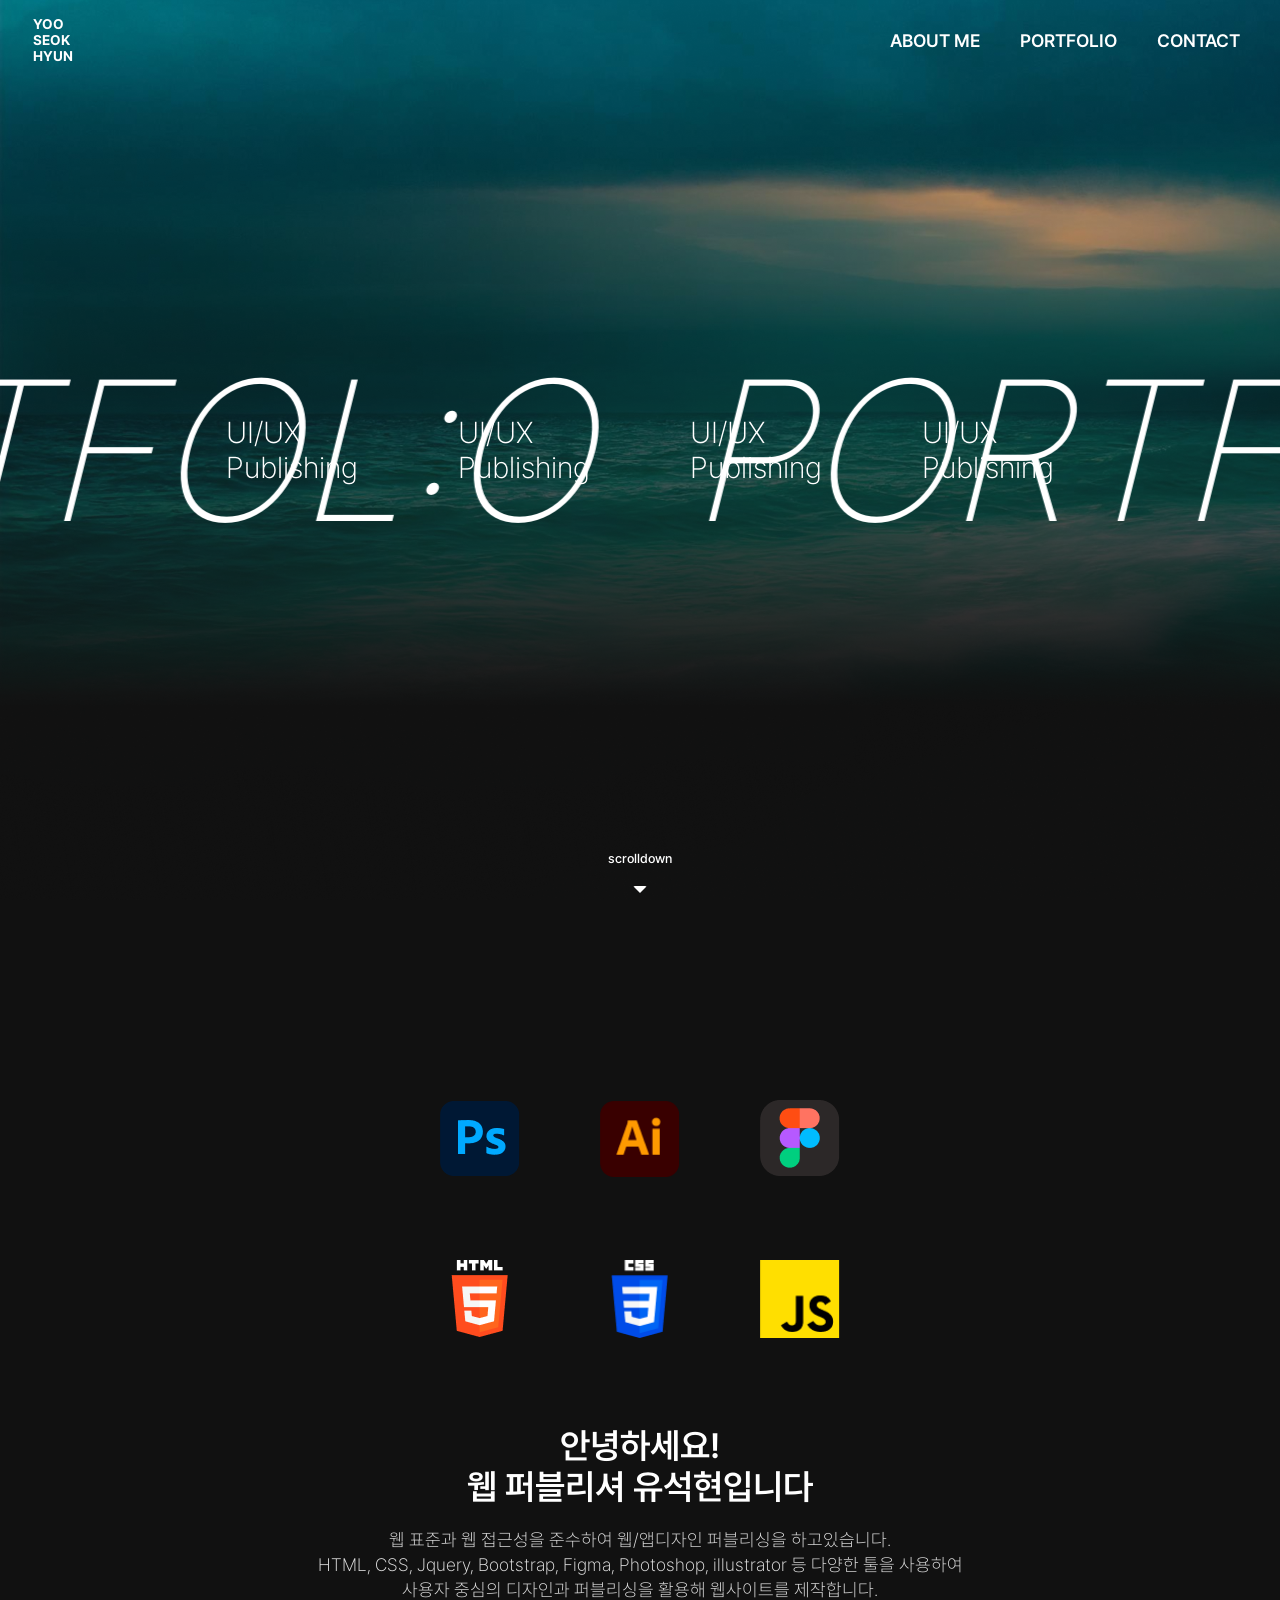
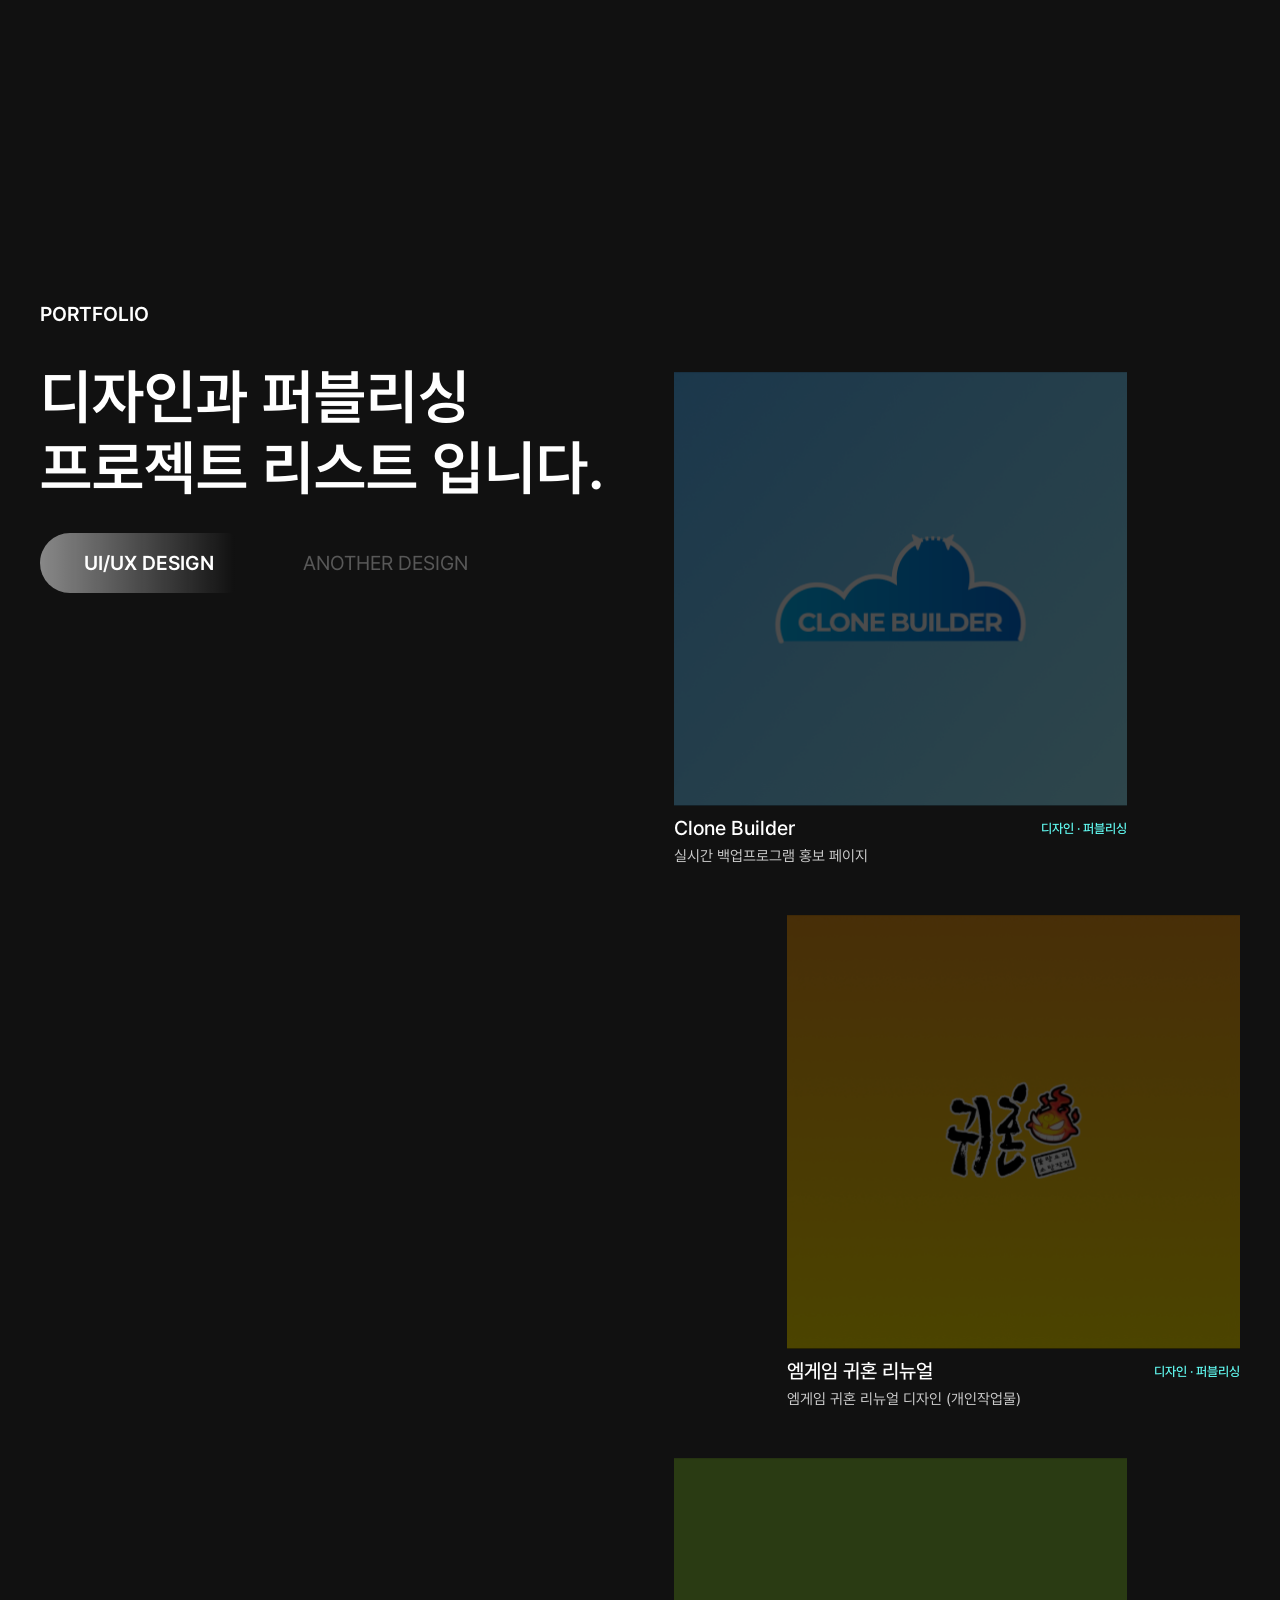
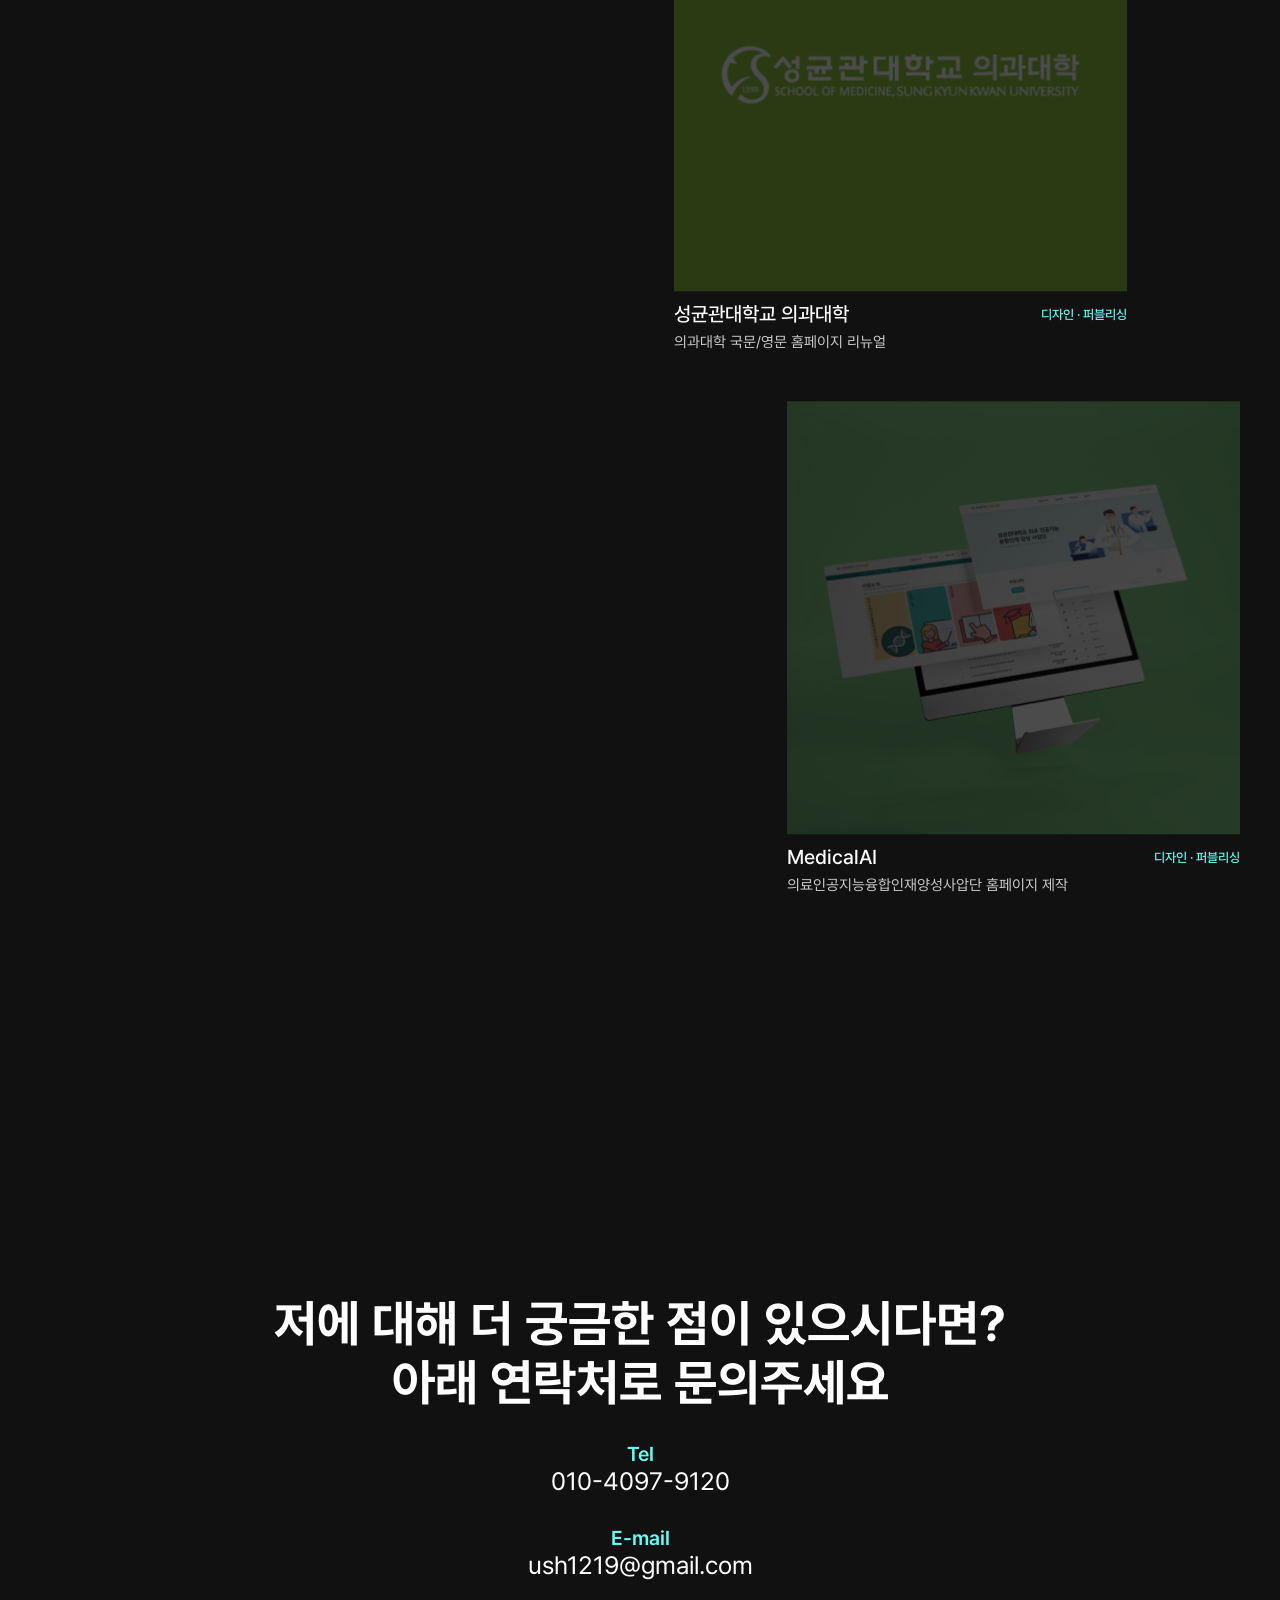
==== index.html @ 0b68a2ee "Add files via upload" ====
<!DOCTYPE html>
<html lang="ko">
    <head>
        <meta charset="UTF-8">
        <meta name="viewport" content="width=device-width, initial-scale=1.0">
        <title>YOO SEOK HYUN PORTFOLIO</title>
        <link rel="stylesheet" href="./css/common.css">
        <link rel="stylesheet" href="./css/style.css">
        <link rel="stylesheet" href="./css/aos.css">
    
    </head>
    <body>
        <header id="header">
            <div class="container">
                <div class="logo">
                    <a href="#mainCon">
                        <h1>YOO SEOK HYUN</h1>
                    </a>
                </div>
                <ul>
                    <li>
                        <a href="#aboutme">ABOUT ME</a>
                    </li>
                    <li>
                        <a href="#project">PORTFOLIO</a>
                    </li>
                    <li>
                        <a href="">CONTACT</a>
                    </li>
                </ul>
            </div>
        </header>
        <div id="mainWrap">
            <div id="mainCon">
                <div class="mainTxt">
                    <h1>PORTFOL:O</h1>
                    <h1>PORTFOL:O</h1>
                    <h1>PORTFOL:O</h1>
                    <h1>PORTFOL:O</h1>
                </div>
                <div class="mainTxt_sub">
                    <h1>UI/UX Publishing</h1>
                    <h1>UI/UX Publishing</h1>
                    <h1>UI/UX Publishing</h1>
                    <h1>UI/UX Publishing</h1>
                </div>
                <div class="container">
                    <div class="scrolldown">
                        <span>scrolldown</span>
                        <i></i>
                    </div>
                </div>
            </div>
            <div id="aboutme">
                <div class="container">
                    <ul class="aboutImg" data-aos="fade-down" data-aos-duration="2000">
                        <li><img src="./img/photoshop.png" alt=""></li>
                        <li><img src="./img/illustrator.png" alt=""></li>
                        <li><img src="./img/figma.png" alt=""></li>
                        <li><img src="./img/html5.png" alt=""></li>
                        <li><img src="./img/css3.png" alt=""></li>
                        <li><img src="./img/js.png" alt=""></li>
                    </ul>
                    <div class="titlebox" data-aos="fade-down" data-aos-duration="1000">
                        <h1>안녕하세요!
                            <br>
                            웹 퍼블리셔 유석현입니다
                        </h1>
                        <p>웹 표준과 웹 접근성을 준수하여 웹/앱디자인 퍼블리싱을 하고있습니다.
                            <br>
                            HTML, CSS, Jquery, Bootstrap, Figma, Photoshop, illustrator 등 다양한 툴을 사용하여
                            <br>
                            사용자 중심의 디자인과 퍼블리싱을 활용해 웹사이트를 제작합니다.
                        </p>
                    </div>
                </div>
            </div>
            <div id="project">
                <div class="container">
                    <div class="titlebox">
                        <span>PORTFOLIO</span>
                        <h1>디자인과 퍼블리싱
                            <br>
                            프로젝트 리스트 입니다.</h1>
                        <div class="btn-wrap">
                            <a href="" class="btn active">UI/UX DESIGN</a>
                            <a href="" class="btn">Another DESIGN</a>
                        </div>
                    </div>
                    <ul class="prolist">
                        <li data-aos="fade-down" data-aos-duration="1000">
                            <a
                                href="https://www.cytoacademy.or.kr/clonebuilder/static/index.html"
                                target="_blank">
                                <div class="imgBox">
                                    <span>자세히보기</span>
                                    <img src="./img/pro_01.png" alt="">
                                </div>
                                <div class="txt">
                                    <h2>Clone Builder
                                        <span>디자인 · 퍼블리싱</span>
                                    </h2>
                                    <p>실시간 백업프로그램 홍보 페이지</p>
                                </div>
                            </a>
                        </li>
                        <li data-aos="fade-down" data-aos-duration="1500">
                            <a href="">
                                <div class="imgBox">
                                    <span>자세히보기</span>
                                    <img src="./img/pro_02.png" alt="">
                                </div>
                                <div class="txt">
                                    <h2>엠게임 귀혼 리뉴얼
                                        <span>디자인 · 퍼블리싱</span>
                                    </h2>
                                    <p>엠게임 귀혼 리뉴얼 디자인 (개인작업물)</p>
                                </div>
                            </a>
                        </li>
                        <li data-aos="fade-down" data-aos-duration="2000">
                            <a href="https://www.skkumed.ac.kr/v2/" target="_blank">
                                <div class="imgBox">
                                    <span>자세히보기</span>
                                    <img src="./img/pro_03.png" alt="">
                                </div>
                                <div class="txt">
                                    <h2>성균관대학교 의과대학
                                        <span>디자인 · 퍼블리싱</span>
                                    </h2>
                                    <p>의과대학 국문/영문 홈페이지 리뉴얼</p>
                                </div>
                            </a>
                        </li>
                        <li data-aos="fade-down" data-aos-duration="1000">
                            <a href="https://medicalai.skkumed.ac.kr/" target="_blank">
                                <div class="imgBox">
                                    <span>자세히보기</span>
                                    <img src="./img/pro_04.png" alt="">
                                </div>
                                <div class="txt">
                                    <h2>MedicalAI<span>디자인 · 퍼블리싱</span>
                                    </h2>
                                    <p>의료인공지능융합인재양성사압단 홈페이지 제작</p>
                                </div>
                            </a>
                        </li>
                    </ul>
                </div>
            </div>
            <div id="conatct">
                <div class="container">
                    <h1>저에 대해 더 궁금한 점이 있으시다면?
                        <br>
                        <span>아래 연락처로 문의주세요</span>
                    </h1>
                    <ul>
                        <li>
                            <span>Tel</span>
                            <a href="tel:010-4097-9120">010-4097-9120</a>
                        </li>
                        <li>
                            <span>E-mail</span>
                            <a href="mailto:ush1219@gmail.com">ush1219@gmail.com</a>
                        </li>
                    </ul>
                </div>
            </div>
        </div>
        <footer id="footer"></footer>

        <script src="./js/jquery.js"></script>
        <script src="./js/swiper.js"></script>
        <script src="./js/aos.js"></script>
        <script>
            AOS.init();
        </script>
    </body>
</html>
---- css/common.css ----
@charset "UTF-8";
@import "pretendard.css";
/* 초기화 */
* {
  margin: 0;
  padding: 0;
  box-sizing: border-box;
}

html{
  font-size: 62.5%;
}

body {
  font-family: "Pretendard";
  width: 100%;
  height: 100%;
  background-color: #111;
}

a {
  text-decoration: none;
  color: #fff;
}

ul, ol, li {
  list-style: none;
}

img{
  max-width: 100%;
  vertical-align: top;
}

input {
  -webkit-appearance: none;
  -moz-appearance: none;
  appearance: none;
  outline: none;
  border: none;
  font-family: "Pretendard";
}

button {
  background: inherit;
  border: none;
  box-shadow: none;
  border-radius: 0;
  padding: 0;
  overflow: visible;
  cursor: pointer;
  font-family: "Pretendard";
}

table {
  border-collapse: collapse;
  border-spacing: 0;
  width: 100%;
}
---- css/style.css ----
html {
    scroll-behavior: smooth;
}
.container {
    max-width: 1400px;
    width: 100%;
    margin: 0 auto;
}
#header {
    position: fixed;
    width: 100%;
    top: 0;
    z-index: 9999;
}
#header .container {
    height: 80px;
    display: flex;
    align-items: center;
    justify-content: space-between;
}
.logo {
    width: 60px;
    margin-left: -7px;
    font-size: 7px;
}

#header ul {
    display: flex;
    align-items: center;
    gap: 40px;
}
#header ul li a {
    font-size: 18px;
    font-weight: 600;
}
#mainCon {
    padding-top: 150px;
    background-attachment: fixed;
    background: url("../img/mainBG.png");
    height: 100vh;
    position: relative;
    overflow: hidden;
}
#mainCon .mainTxt,
.mainTxt_sub {
    display: flex;
    align-items: center;
    justify-content: flex-start;
    overflow: hidden;
    position: absolute;
    top: 50%;
    left: 50%;
    transform: translate(-50%,-50%);
    gap: 100px;
}
#mainCon .mainTxt h1 {
    text-transform: uppercase;
    will-change: transform;
    transform: translateX(0);
    white-space: nowrap;
    -webkit-animation: marquee 24s linear infinite;
    animation: marquee 24s linear infinite;
    font-size: 20rem;
    font-weight: 100;
    color: #fff;
    font-style: italic;
}

@-webkit-keyframes marquee {
    0% {
        transform: translateX(0);
    }
    100% {
        transform: translateX(-100%);
    }
}
@keyframes marquee {
    0% {
        transform: translateX(0);
    }
    100% {
        transform: translateX(-100%);
    }
}

.mainTxt_sub h1 {
    font-size: 3rem;
    color: #fff;
    font-weight: 200;
}

#mainCon .imgBox {
    width: 50%;
    margin: 180px auto 0;
    height: 400px;
    background-color: #2c2c2c;
    border-radius: 10px;
}

.scrolldown {
    position: absolute;
    bottom: 0;
    left: 50%;
    transform: translateX(-50%);
    display: flex;
    align-items: center;
    justify-content: center;
    flex-direction: column;
    color: #fff;
    font-weight: 500;
    font-size: 1.3rem;
    margin-top: 30px;
}
.scrolldown i {
    width: 0;
    height: 0;
    border-bottom: 7px solid transparent;
    border-top: 7px solid #fff;
    border-left: 7px solid transparent;
    border-right: 7px solid transparent;
    border-radius: 2px;
    display: block;
    animation: bounce 0.6s 0.1s cubic-bezier(0, 0, 0.18, 0.99) infinite alternate;
    transition: 0.3s;
    transform: translateY(0);
    margin-top: 20px;
}

@keyframes bounce {
    to {
        transform: translateY(-10px);
    }
}

#aboutme {
    padding-top: 200px;
    padding-bottom: 150px;
    position: relative;
    /* background: url("./img/marqueeImg.png");
                background-position: 100% calc(10vh + 0.5vw + 15rem);
                background-repeat: repeat-x;
                background-size: 50% auto;
                background-attachment: fixed;
                animation: ani1 30s linear infinite; */
    width: 100%;
    height: 100%;
}
#aboutme .container {
    display: flex;
    flex-direction: column;
    align-items: center;
    justify-content: space-between;
}
#aboutme .titlebox h1,
#aboutme .titlebox p {
    text-align: center;
}
#aboutme .titlebox h1 {
    font-size: 3.5rem;
}
/* @keyframes ani1 {
                100% {
                    background-position: -100% calc(10vh + 0.5vw + 15rem);
                }
            } */
.titlebox {
    color: #fff;
}
.titlebox span {
    font-size: 2rem;
    font-weight: 600;
}
.titlebox h1 {
    font-size: 6rem;
    font-weight: 600;
    margin-top: 35px;
}
.titlebox p {
    font-size: 1.8rem;
    font-weight: 200;
    color: #dfdfdf;
    margin-top: 20px;
    line-height: 25px;
}
.aboutImg {
    display: grid;
    grid-template-columns: repeat(3, 1fr);
    gap: 80px;
    margin-bottom: 50px;
}
.aboutImg li {
    width: 80px;
    height: 80px;
}
.aboutImg li img {
    width: 100%;
}

#project {
    padding: 150px 0;
}
#project .container {
    display: flex;
    align-items: flex-start;
}
#project .container .titlebox {
    position: sticky;
    align-self: flex-start;
    top: 100px;
}
.prolist {
    display: flex;
    flex-direction: column;
    align-items: flex-start;
    justify-content: space-between;
    margin-top: 70px;
    gap: 50px 20px;
    margin-left: 70px;
    flex: 1;
}
.prolist li:nth-child(even) {
    margin-left: auto;
}
.prolist li a {
    display: block;
}

.prolist li a .imgBox {
    width: 453px;
    height: 434px;
    position: relative;
    overflow: hidden;
}
.prolist li a .imgBox::before {
    content: '';
    position: absolute;
    width: 100%;
    height: 100%;
    top: 0;
    left: 0;
    background-color: rgba(0,0,0,.7);
    z-index: 1;
    transition: 0.3s;
}
.prolist li a .imgBox img {
    object-fit: cover;
    height: 100%;
}
.prolist li a .imgBox span {
    background-color: #222;
    width: 180px;
    height: 45px;
    position: absolute;
    top: 0;
    right: 0;
    z-index: 2;
    font-size: 1.5rem;
    text-align: center;
    line-height: 45px;
    transition: 0.3s;
    display: block;
    transform: translateX(100%);
}
.prolist li a:hover .imgBox::before {
    background-color: transparent;
}
.prolist li a:hover .imgBox span {
    transform: translateX(0);
}

.prolist li a .txt {
    margin-top: 10px;
}
.prolist li a .txt h2 {
    display: flex;
    align-items: center;
    justify-content: space-between;
    font-size: 2rem;
    font-weight: 500;
}
.prolist li a .txt h2 span {
    font-size: 1.3rem;
    color: #63FFF6;
}
.prolist li a .txt p {
    font-size: 1.5rem;
    font-weight: 400;
    color: #ccc;
    margin-top: 7px;
}
.btn-wrap {
    display: flex;
    align-items: center;
    gap: 20px;
    margin-top: 30px;
}
.btn-wrap .btn {
    font-size: 20px;
    font-weight: 400;
    text-transform: uppercase;
    color: #585858;
    height: 60px;
    width: 217px;
    line-height: 60px;
    text-align: center;
    display: block;
}
.btn-wrap .btn.active{
    background: rgb(255,255,255);
    background: linear-gradient(90deg, rgba(255,255,255,.5) 0%, rgba(255,255,255,0) 90% , rgba(255,255,255,0) 100%);
    border-radius: 600px;
    color: #fff;
    font-weight: 600;
}

#conatct {
    padding: 250px 0;
}
#conatct h1 {
    font-size: 5rem;
    color: #fff;
    text-align: center;
    margin-bottom: 30px;
}
#conatct ul {
    display: flex;
    flex-direction: column;
    align-items: center;
    gap: 30px;
}
#conatct ul li {
    color: #fff;
    text-align: center;
    font-size: 2.5rem;
}
#conatct ul li span {
    font-size: 2rem;
    font-weight: 600;
    color: #63FFF6;
    display: block;
}



@media screen and (max-width:1500px) {
    .container{
        padding: 0 40px;
    }
}
@media screen and (max-width:1200px) {
    #project .container{
        flex-direction: column;
    }
    #project .container .titlebox{
        position: relative;
        top: 0;
    }
    .prolist{
        margin-left: 0;
        width: 100%;
    }
    .prolist li a .imgBox::before{
        content: none;
    }
}
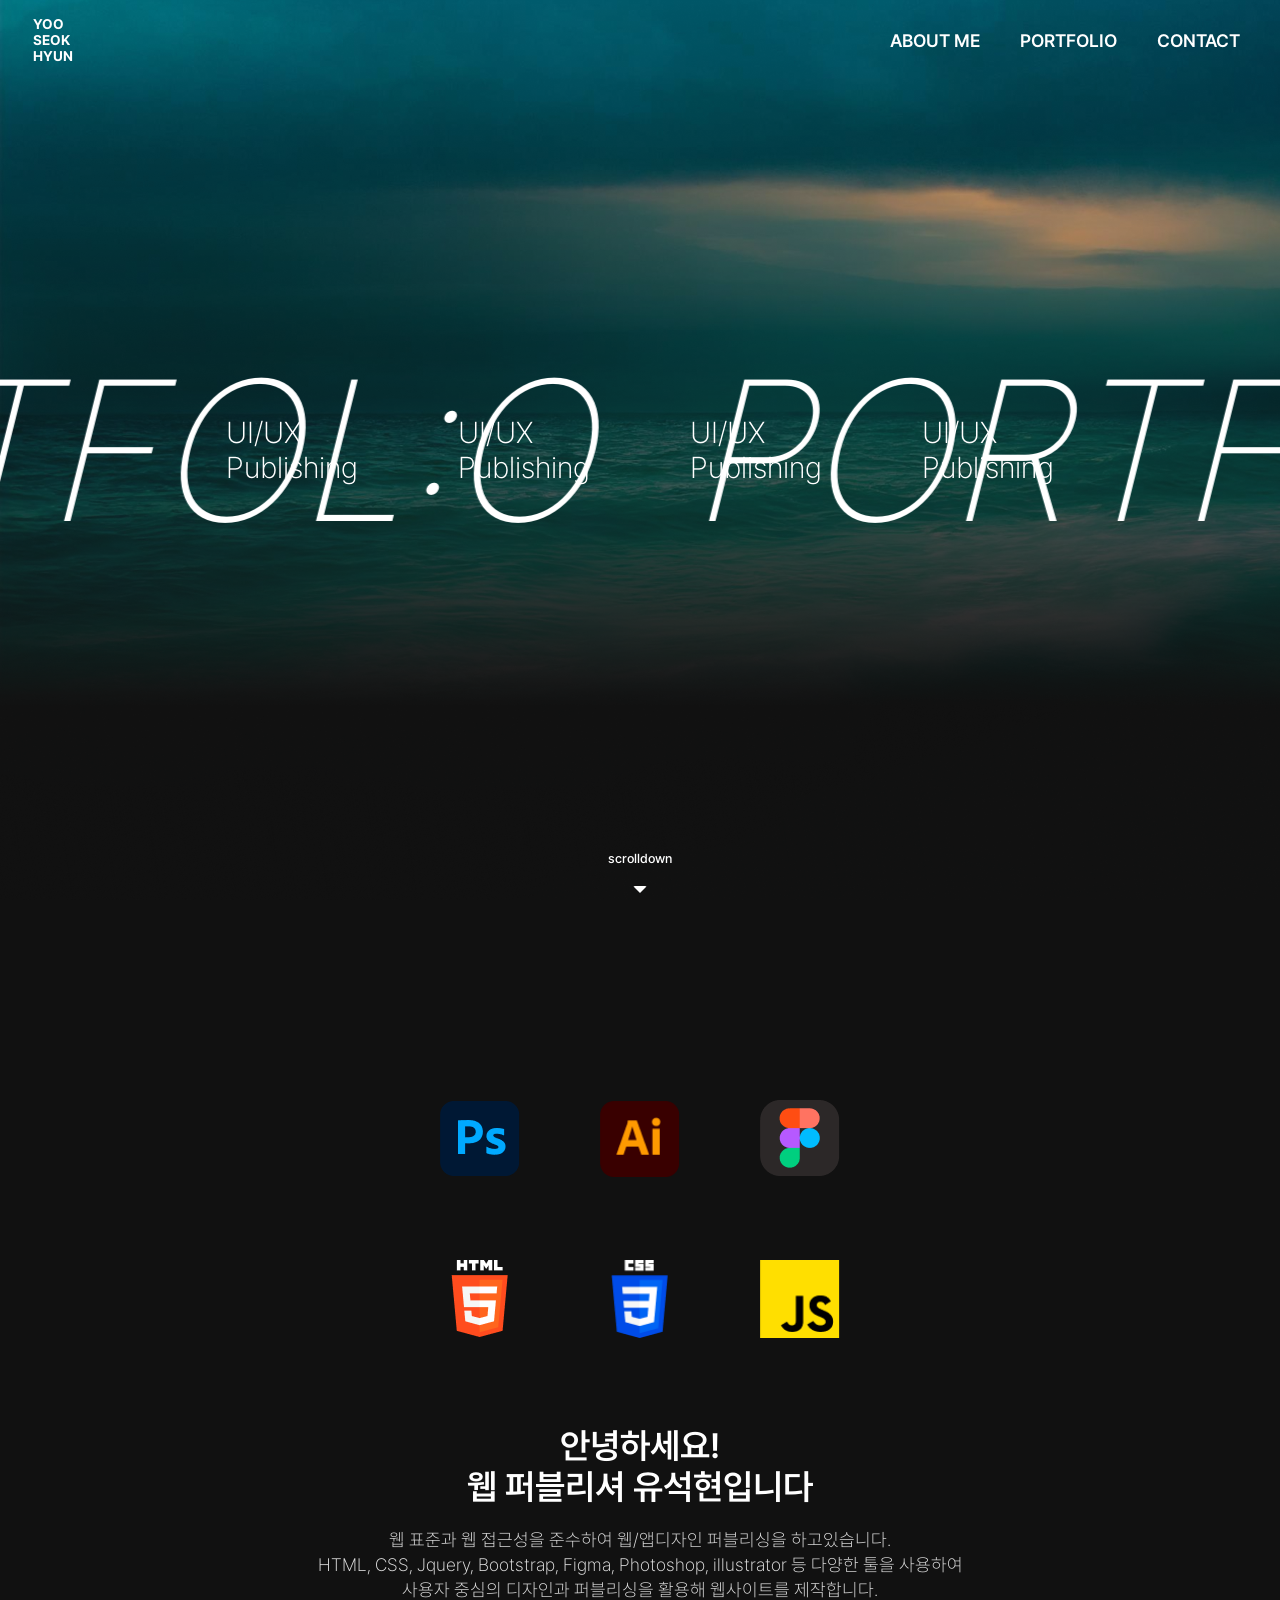
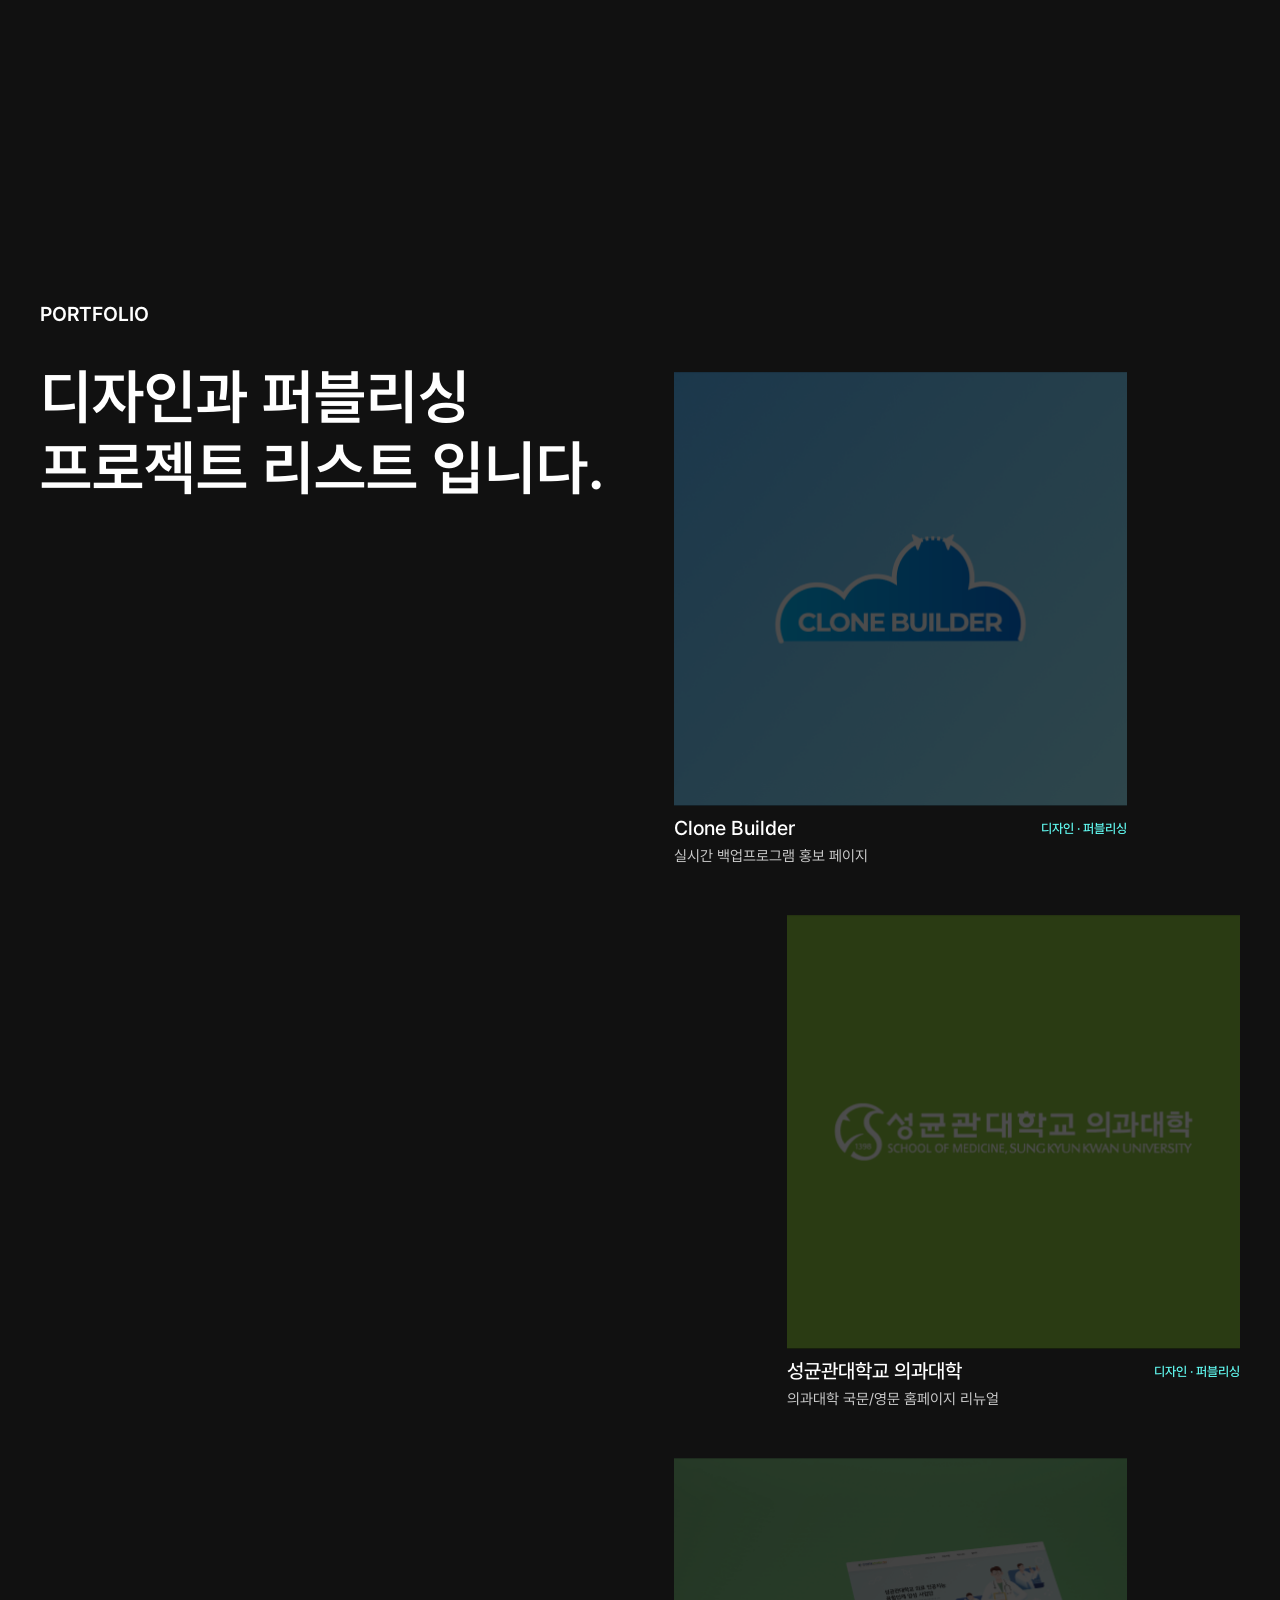
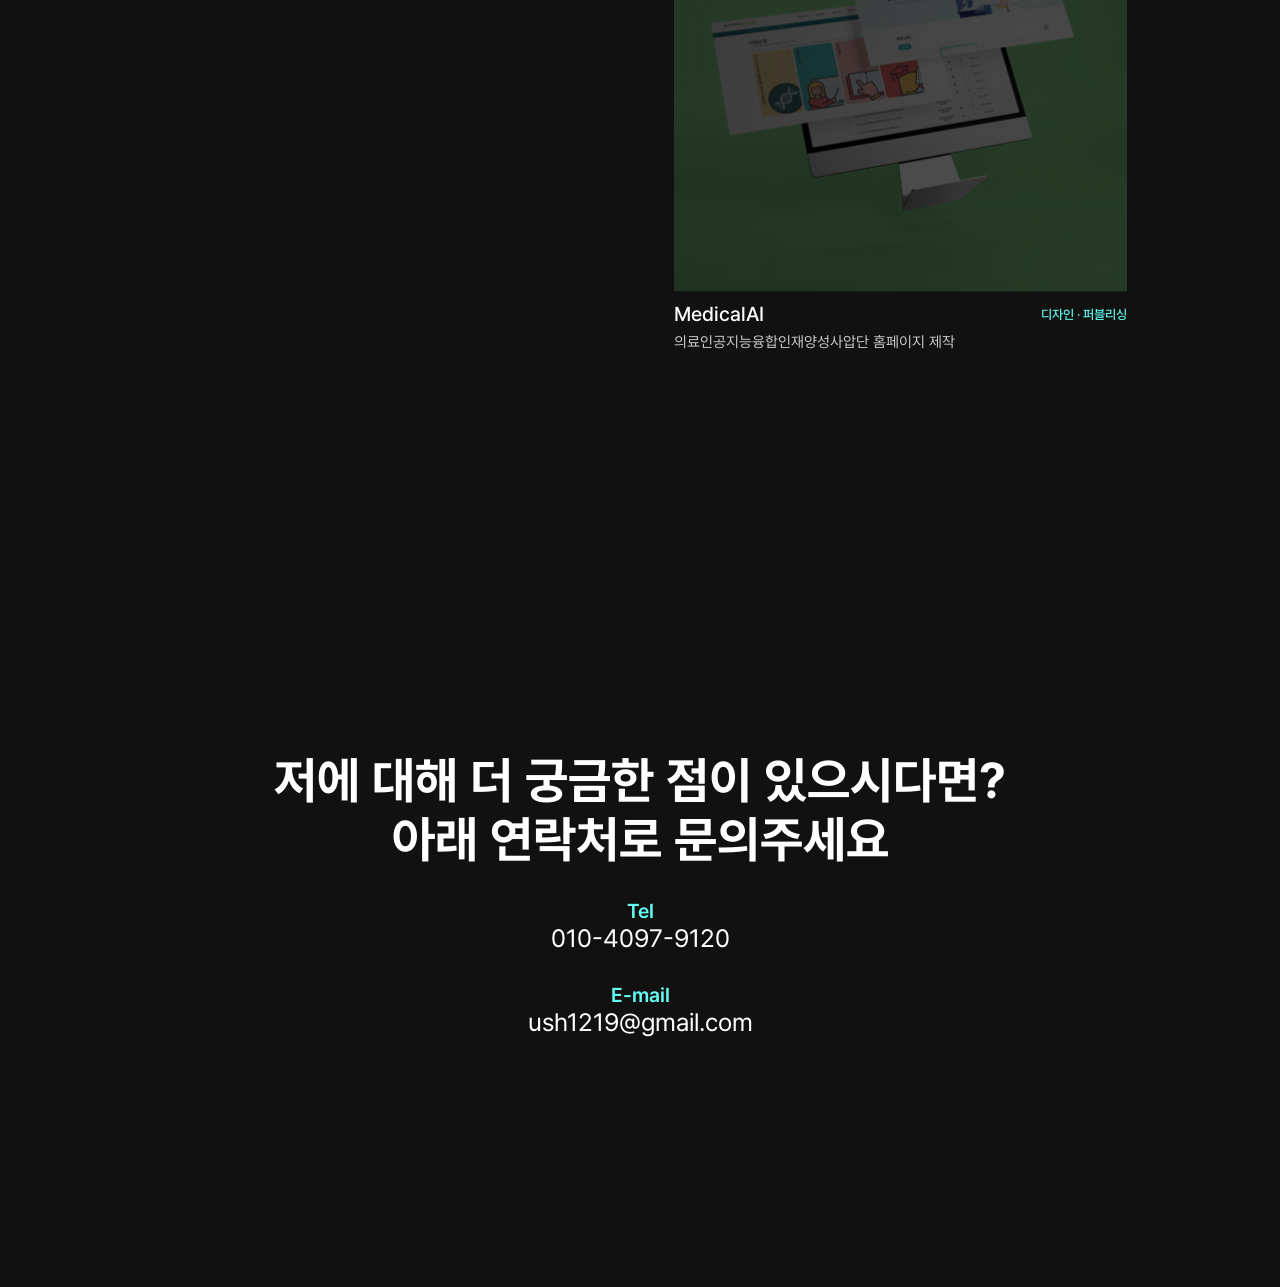
==== commit 536b7c77: "Add files via upload" ====
--- a/index.html
+++ b/index.html
@@ -7,7 +7,7 @@
         <link rel="stylesheet" href="./css/common.css">
         <link rel="stylesheet" href="./css/style.css">
         <link rel="stylesheet" href="./css/aos.css">
-    
+
     </head>
     <body>
         <header id="header">
@@ -25,7 +25,7 @@
                         <a href="#project">PORTFOLIO</a>
                     </li>
                     <li>
-                        <a href="">CONTACT</a>
+                        <a href="#conatct">CONTACT</a>
                     </li>
                 </ul>
             </div>
@@ -82,12 +82,12 @@
                         <h1>디자인과 퍼블리싱
                             <br>
                             프로젝트 리스트 입니다.</h1>
-                        <div class="btn-wrap">
-                            <a href="" class="btn active">UI/UX DESIGN</a>
-                            <a href="" class="btn">Another DESIGN</a>
-                        </div>
+                        <!-- <div class="btn-wrap">
+                            <a href="" class="btn active" data-id="1">UI/UX DESIGN</a>
+                            <a href="" class="btn" data-id="2">Another DESIGN</a>
+                        </div> -->
                     </div>
-                    <ul class="prolist">
+                    <ul class="prolist" data-id="1">
                         <li data-aos="fade-down" data-aos-duration="1000">
                             <a
                                 href="https://www.cytoacademy.or.kr/clonebuilder/static/index.html"
@@ -104,7 +104,7 @@
                                 </div>
                             </a>
                         </li>
-                        <li data-aos="fade-down" data-aos-duration="1500">
+                        <!-- <li data-aos="fade-down" data-aos-duration="1500">
                             <a href="">
                                 <div class="imgBox">
                                     <span>자세히보기</span>
@@ -117,7 +117,7 @@
                                     <p>엠게임 귀혼 리뉴얼 디자인 (개인작업물)</p>
                                 </div>
                             </a>
-                        </li>
+                        </li> -->
                         <li data-aos="fade-down" data-aos-duration="2000">
                             <a href="https://www.skkumed.ac.kr/v2/" target="_blank">
                                 <div class="imgBox">
@@ -145,6 +145,64 @@
                                 </div>
                             </a>
                         </li>
+                    </ul>
+                    <ul class="prolist" data-id="2" style="display: none;">
+                        <li data-aos="fade-down" data-aos-duration="1000">
+                            <a href="https://medicalai.skkumed.ac.kr/" target="_blank">
+                                <div class="imgBox">
+                                    <span>자세히보기</span>
+                                    <img src="./img/pro_04.png" alt="">
+                                </div>
+                                <div class="txt">
+                                    <h2>MedicalAI<span>디자인 · 퍼블리싱</span>
+                                    </h2>
+                                    <p>의료인공지능융합인재양성사압단 홈페이지 제작</p>
+                                </div>
+                            </a>
+                        </li>
+                        <!-- <li data-aos="fade-down" data-aos-duration="1500">
+                            <a href="">
+                                <div class="imgBox">
+                                    <span>자세히보기</span>
+                                    <img src="./img/pro_02.png" alt="">
+                                </div>
+                                <div class="txt">
+                                    <h2>엠게임 귀혼 리뉴얼
+                                        <span>디자인 · 퍼블리싱</span>
+                                    </h2>
+                                    <p>엠게임 귀혼 리뉴얼 디자인 (개인작업물)</p>
+                                </div>
+                            </a>
+                        </li> -->
+                        <li data-aos="fade-down" data-aos-duration="1000">
+                            <a href="https://www.cytoacademy.or.kr/clonebuilder/static/index.html" target="_blank">
+                                <div class="imgBox">
+                                    <span>자세히보기</span>
+                                    <img src="./img/pro_01.png" alt="">
+                                </div>
+                                <div class="txt">
+                                    <h2>Clone Builder
+                                        <span>디자인 · 퍼블리싱</span>
+                                    </h2>
+                                    <p>실시간 백업프로그램 홍보 페이지</p>
+                                </div>
+                            </a>
+                        </li>
+                        <li data-aos="fade-down" data-aos-duration="2000">
+                            <a href="https://www.skkumed.ac.kr/v2/" target="_blank">
+                                <div class="imgBox">
+                                    <span>자세히보기</span>
+                                    <img src="./img/pro_03.png" alt="">
+                                </div>
+                                <div class="txt">
+                                    <h2>성균관대학교 의과대학
+                                        <span>디자인 · 퍼블리싱</span>
+                                    </h2>
+                                    <p>의과대학 국문/영문 홈페이지 리뉴얼</p>
+                                </div>
+                            </a>
+                        </li>
+                        
                     </ul>
                 </div>
             </div>
@@ -173,7 +231,40 @@
         <script src="./js/swiper.js"></script>
         <script src="./js/aos.js"></script>
         <script>
+            $(function () {
+                $('.btn').click(function (e) {
+                    e.preventDefault();
+
+                    // 모든 버튼의 active 클래스를 제거하고, 클릭된 버튼에만 추가
+                    $('.btn').removeClass('active');
+                    $(this).addClass('active');
+
+                    // 클릭된 버튼의 data-id 속성 값 가져오기
+                    var id = $(this).data('id');
+
+                    // 모든 .prolist 숨기고, 클릭된 버튼의 data-id 와 일치하는 .prolist 표시
+                    $('.prolist').hide();
+                    $('.prolist[data-id="' + id + '"]').show();
+                    
+                    return false;
+                });
+            });
+        </script>
+        <script>
             AOS.init();
+
+            window.addEventListener('scroll', function () {
+                const header = document.getElementById('header');
+                if (window.scrollY > 50) {
+                    header
+                        .classList
+                        .add('scrolled'); // 스크롤이 50px 이상이면 'scrolled' 클래스 추가
+                } else {
+                    header
+                        .classList
+                        .remove('scrolled'); // 스크롤이 50px 이하이면 'scrolled' 클래스 제거
+                }
+            });
         </script>
     </body>
 </html>
--- a/css/style.css
+++ b/css/style.css
@@ -11,6 +11,14 @@
     width: 100%;
     top: 0;
     z-index: 9999;
+    
+}
+#header.scrolled{
+    background: rgb(17,17,17);
+    background: -moz-linear-gradient(180deg, rgba(17,17,17,1) 0%, rgba(17,17,17,0) 100%);
+    background: -webkit-linear-gradient(180deg, rgba(17,17,17,1) 0%, rgba(17,17,17,0) 100%);
+    background: linear-gradient(180deg, rgba(17,17,17,1) 0%, rgba(17,17,17,0) 100%);
+    filter: progid:DXImageTransform.Microsoft.gradient(startColorstr="#111111",endColorstr="#111111",GradientType=1);
 }
 #header .container {
     height: 80px;
@@ -206,7 +214,7 @@
 #project .container .titlebox {
     position: sticky;
     align-self: flex-start;
-    top: 100px;
+    top: 150px;
 }
 .prolist {
     display: flex;
